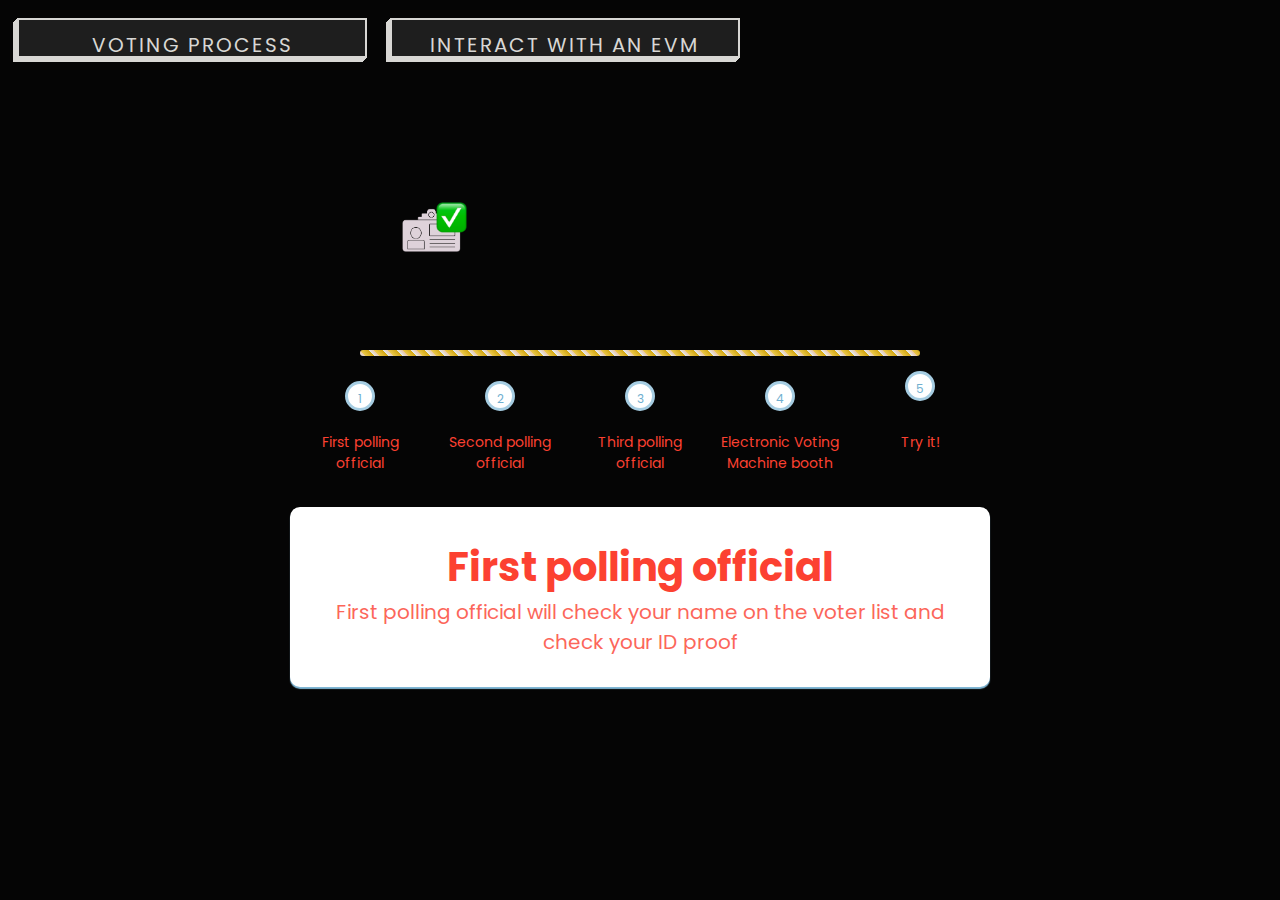
==== Dayofpoll/index.html @ e16137ed "fix css evm" ====
<!DOCTYPE html>
<html lang="en" >
<head>
  <meta charset="UTF-8">
  <title>Electronic machine</title>
  <meta name="viewport" content="width=device-width, initial-scale=1">
<link href="https://fonts.googleapis.com/css2?family=Poppins:ital,wght@0,100;0,200;0,300;0,400;0,500;0,600;0,700;0,800;0,900;1,100;1,200;1,300;1,400;1,500;1,600;1,700;1,800;1,900&display=swap" rel="stylesheet"><link rel="stylesheet" href="./style.css">

</head>

<body>

<div class="w3-bar w3-black">
  <button class="w3-bar-item w3-button" onclick="openCity('London')">Voting Process</button>
  <!-- <button class="w3-bar-item w3-button" onclick="openCity('Paris')">Step 2</button> -->
  <button class="w3-bar-item w3-button" onclick="openCity('Tokyo')">Interact with an EVM</button>
</div>

<div id="London" class="w3-container city">
    <div class='progress'>
      <div class='progress_inner'>
        <div class='progress_inner__step'>
          <label for='step-1'>First polling official</label>
        </div>
        <div class='progress_inner__step'>
          <label for='step-2'>Second polling official</label>
        </div>
        <div class='progress_inner__step'>
          <label for='step-3'>Third polling official</label>
        </div>
        <div class='progress_inner__step'>
          <label for='step-4'>Electronic Voting Machine booth</label>
        </div>
        <div class='progress_inner__step'>
          <label for='step-5'>Try it!</label>
        </div>
        <input checked='checked' id='step-1' name='step' type='radio'>
        <input id='step-2' name='step' type='radio'>
        <input id='step-3' name='step' type='radio'>
        <input id='step-4' name='step' type='radio'>
        <input id='step-5' name='step' type='radio'>
        <div class='progress_inner__bar'></div>
        <div class='progress_inner__bar--set'></div>
        <div class='progress_inner__tabs'>
          <div class='tab tab-0'>
            <h1>First polling official</h1>
            <p>First polling official will check your name on the voter list and check your ID proof</p>
          </div>
          <div class='tab tab-1'>
            <h1>Second polling official</h1>
            <p>Second polling official will ink your finger, give you a slip and take your signature on a register (Form 17A)</p>
          </div>
          <div class='tab tab-2'>
            <h1>Third polling official</h1>
            <p>You will have to deposit the slip at the third polling official and show your inked finger and then proceed to the polling booth</p>
          </div>
          <div class='tab tab-3'>
            <h1>Electronic Voting Machine booth</h1>
            <p>You can now record your vote on the Electronic Voting Machine by pressing the ballot button opposite the symbol of the candidate of your choice on the Electronic Voting Machine (EVM); You will hear a beep sound</p>
          </div>
          <div class='tab tab-4'>
            <h1>Try it!</h1>
            <p>Click on the intarct with the EVM button to see how the machine operates</p>
          </div>
        </div>
        <div class='progress_inner__status'>
          <div class='box_base'></div>
          <div class='box_string'></div>
          <div class='box_lid'></div>
          <div class='box_ribbon'></div>
          <div class='box_bow'>
            <div class='box_bow__left'></div>
            <div class='box_bow__right'></div>
          </div>
          <div class='box_item'></div>
          <div class='box_tag'></div>
        </div>
      </div>
    </div>
</div>

<!-- <div id="Paris" class="w3-container city" style="display:none">
  <div class="card">
    <p> Electronic voting is the standard means of conducting elections using Electronic Voting Machines (EVMs) in India.</p>
    <p class="card-footer">Electronic Voting Machine</p>
  </div>
  <img src="table.png" class="table"> 
</div> -->

<div id="Tokyo" class="w3-container city" style="display:none">
  <div class="card">
    <p>Tap any of the blue buttons to cast a vote for the candidate of your choice. Or you can select None of the above option (NOTA)</p>
    <p class="card-footer">Casting your Vote</p>
  </div>
<div class="machine">
      <img src="machine.svg" class="machine"> 
      <section id="radioContainer">
        <figure id="radioContainer_1" class="RadioSwatch">
          <figcaption>
            <i></i>
          </figcaption>
        </figure>
        <figure id="radioContainer_2" class="RadioSwatch">
          <figcaption>
            <i></i>
          </figcaption>
        </figure>
        <figure id="radioContainer_3" class="RadioSwatch">
          <figcaption>
            <i></i>
          </figcaption>
        </figure>
        <figure id="radioContainer_4" class="RadioSwatch">
          <figcaption>
            <i></i>
          </figcaption>
        </figure>
        <figure id="radioContainer_5" class="RadioSwatch">
          <figcaption>
            <i></i>
          </figcaption>
        </figure>
        <figure id="radioContainer_6" class="RadioSwatch">
          <figcaption>
            <i></i>
          </figcaption>
        </figure>
        <figure id="radioContainer_7" class="RadioSwatch">
          <figcaption>
            <i></i>
          </figcaption>
        </figure>
        <figure id="radioContainer_8" class="RadioSwatch">
          <figcaption>
            <i></i>
          </figcaption>
        </figure>
        <figure id="radioContainer_9" class="RadioSwatch">
          <figcaption>
            <i></i>
          </figcaption>
        </figure>
        <figure id="radioContainer_10" class="RadioSwatch">
          <figcaption>
            <i></i>
          </figcaption>
        </figure>
      </section>
      
    
    <section id="swatchContainer">
    
      <figure class="resizeSwatch1" >
        <button onclick="text1()" id="myButton" type="button"></button>
      </figure>
      <figure id="resizeSwatch2" class="resizeSwatch">
        <button onclick="text2()" id="myButton2" type="button"></button>
      </figure>
      <figure id="resizeSwatch3" class="resizeSwatch">
        <button onclick="text3()" id="myButton3" type="button"></button>
      </figure>
      <figure id="resizeSwatch4" class="resizeSwatch">
        <button onclick="text4()" id="myButton4" type="button"></button>
      </figure>
      <figure id="resizeSwatch5" class="resizeSwatch">
        <button onclick="text5()" id="myButton5" type="button"></button>
      </figure>
      <figure id="resizeSwatch6" class="resizeSwatch">
        <button onclick="text6()" id="myButton6" type="button"></button>
      </figure>
      <figure id="resizeSwatch7" class="resizeSwatch">
        <button onclick="text7()" id="myButton7" type="button"></button>
      </figure>
      <figure id="resizeSwatch8" class="resizeSwatch">
        <button onclick="text8()" id="myButton8" type="button"></button>
      </figure>
      <figure id="resizeSwatch9" class="resizeSwatch">
        <button onclick="text9()" id="myButton9" type="button"></button>
      </figure>
      <figure id="resizeSwatch10" class="resizeSwatch">
        <button onclick="text10()" id="myButton10" type="button"></button>
      </figure>
       </section> 
      </div>
<div>
  <div id="square1" class="square2"></div> 
  <img src="box.svg" class="box">
</div>





</div>


</body>
</html>


<script src='https://cdnjs.cloudflare.com/ajax/libs/jquery/3.2.1/jquery.min.js'></script>

<script> 

const resizeSwatch1 = document.querySelector('.resizeSwatch1')
const radioContainer1 = document.querySelector('#radioContainer_1')
const square1 = document.querySelector('#square')

resizeSwatch1.onclick = () =>{
  // radioContainer1.style.backgroundColor = 'red'
  radioContainer1.classList.add('red'),
  //square1.classList.add('green')
  //square1.innerHTML = "hello";
  radioContainer_2.classList.remove('red')
  radioContainer_3.classList.remove('red')
  radioContainer_4.classList.remove('red')
  radioContainer_5.classList.remove('red')
  radioContainer_6.classList.remove('red')
  radioContainer_7.classList.remove('red')
  radioContainer_8.classList.remove('red')
  radioContainer_9.classList.remove('red')
  radioContainer_10.classList.remove('red')
  
}

//repetition

resizeSwatch2.onclick = () =>{
  radioContainer_2.classList.add('red')
  radioContainer_1.classList.remove('red')
  radioContainer_3.classList.remove('red')
  radioContainer_4.classList.remove('red')
  radioContainer_5.classList.remove('red')
  radioContainer_6.classList.remove('red')
  radioContainer_7.classList.remove('red')
  radioContainer_8.classList.remove('red')
  radioContainer_9.classList.remove('red')
  radioContainer_10.classList.remove('red')
}

resizeSwatch3.onclick = () =>{
  radioContainer_3.classList.add('red')
  radioContainer_1.classList.remove('red')
  radioContainer_2.classList.remove('red')
  radioContainer_4.classList.remove('red')
  radioContainer_5.classList.remove('red')
  radioContainer_6.classList.remove('red')
  radioContainer_7.classList.remove('red')
  radioContainer_8.classList.remove('red')
  radioContainer_9.classList.remove('red')
  radioContainer_10.classList.remove('red')
}

resizeSwatch4.onclick = () =>{
  radioContainer_4.classList.add('red')
  radioContainer_1.classList.remove('red')
  radioContainer_2.classList.remove('red')
  radioContainer_3.classList.remove('red')
  radioContainer_5.classList.remove('red')
  radioContainer_6.classList.remove('red')
  radioContainer_7.classList.remove('red')
  radioContainer_8.classList.remove('red')
  radioContainer_9.classList.remove('red')
  radioContainer_10.classList.remove('red')
}

resizeSwatch5.onclick = () =>{
  radioContainer_5.classList.add('red')
  radioContainer_1.classList.remove('red')
  radioContainer_2.classList.remove('red')
  radioContainer_3.classList.remove('red')
  radioContainer_4.classList.remove('red')
  radioContainer_6.classList.remove('red')
  radioContainer_7.classList.remove('red')
  radioContainer_8.classList.remove('red')
  radioContainer_9.classList.remove('red')
  radioContainer_10.classList.remove('red')
}

resizeSwatch6.onclick = () =>{
  radioContainer_6.classList.add('red')
  radioContainer_1.classList.remove('red')
  radioContainer_2.classList.remove('red')
  radioContainer_3.classList.remove('red')
  radioContainer_4.classList.remove('red')
  radioContainer_5.classList.remove('red')
  radioContainer_7.classList.remove('red')
  radioContainer_8.classList.remove('red')
  radioContainer_9.classList.remove('red')
  radioContainer_10.classList.remove('red')
}

resizeSwatch7.onclick = () =>{
  radioContainer_7.classList.add('red')
  radioContainer_1.classList.remove('red')
  radioContainer_2.classList.remove('red')
  radioContainer_3.classList.remove('red')
  radioContainer_4.classList.remove('red')
  radioContainer_5.classList.remove('red')
  radioContainer_6.classList.remove('red')
  radioContainer_8.classList.remove('red')
  radioContainer_9.classList.remove('red')
  radioContainer_10.classList.remove('red')
}

resizeSwatch8.onclick = () =>{
  radioContainer_8.classList.add('red')
  radioContainer_1.classList.remove('red')
  radioContainer_2.classList.remove('red')
  radioContainer_3.classList.remove('red')
  radioContainer_4.classList.remove('red')
  radioContainer_5.classList.remove('red')
  radioContainer_6.classList.remove('red')
  radioContainer_7.classList.remove('red')
  radioContainer_9.classList.remove('red')
  radioContainer_10.classList.remove('red')
}

resizeSwatch9.onclick = () =>{
  radioContainer_9.classList.add('red')
  radioContainer_1.classList.remove('red')
  radioContainer_2.classList.remove('red')
  radioContainer_3.classList.remove('red')
  radioContainer_4.classList.remove('red')
  radioContainer_5.classList.remove('red')
  radioContainer_6.classList.remove('red')
  radioContainer_7.classList.remove('red')
  radioContainer_8.classList.remove('red')
  radioContainer_10.classList.remove('red')
}

resizeSwatch10.onclick = () =>{
  radioContainer_10.classList.add('red')
  radioContainer_1.classList.remove('red')
  radioContainer_2.classList.remove('red')
  radioContainer_3.classList.remove('red')
  radioContainer_4.classList.remove('red')
  radioContainer_5.classList.remove('red')
  radioContainer_6.classList.remove('red')
  radioContainer_7.classList.remove('red')
  radioContainer_8.classList.remove('red')
  radioContainer_9.classList.remove('red')
}


function text1() {
        document.getElementById("square1").innerHTML =
       // "<span style='font-size:40px'>AA ∑</span>";
       '<span class="inside">TOPNA ∑</span>';
    }

function text2() {
        document.getElementById("square1").innerHTML =
       // "<span style='font-size:40px'>AA ∑</span>";
       '<span class="inside">FARHEEN ∆</span>';
    }

function text3() {
        document.getElementById("square1").innerHTML =
       // "<span style='font-size:40px'>AA ∑</span>";
       '<span class="inside">JOSH Ω</span>';
    }

function text4() {
        document.getElementById("square1").innerHTML =
       // "<span style='font-size:40px'>AA ∑</span>";
       '<span class="inside">BHARATI ≈</span>';
    }

function text5() {
        document.getElementById("square1").innerHTML =
       // "<span style='font-size:40px'>AA ∑</span>";
       '<span class="inside">SURAJMAL ∫</span>';
    }

function text6() {
        document.getElementById("square1").innerHTML =
       // "<span style='font-size:40px'>AA ∑</span>";
       '<span class="inside">KOMA #</span>';
    }

function text7() {
        document.getElementById("square1").innerHTML =
       // "<span style='font-size:40px'>AA ∑</span>";
       '<span class="inside">AJAL ¢</span>';
    }

function text8() {
        document.getElementById("square1").innerHTML =
       // "<span style='font-size:40px'>AA ∑</span>";
       '<span class="inside">BREJA §</span>';
    }

function text9() {
        document.getElementById("square1").innerHTML =
       // "<span style='font-size:40px'>AA ∑</span>";
       '<span class="inside">KHIMJI ∞</span>';
    }

function text10() {
        document.getElementById("square1").innerHTML =
       // "<span style='font-size:40px'>AA ∑</span>";
       '<span class="inside">NOTA NOTA</span>';
    }


//document.getElementById('text').onclick = function text(){
//ctx.strokeStyle = "#589";
//ctx.font = "35px Arial";
// ctx.fillText("Hellow World !!!", 100, 100);}


//Tabs

function openCity(cityName) {
  var i;
  var x = document.getElementsByClassName("city");
  for (i = 0; i < x.length; i++) {
    x[i].style.display = "none";  
  }
  document.getElementById(cityName).style.display = "block";  
}

//beep sound audio 
var beep = new Audio(); // Create an audio object
    beep.src = 'beep.mp3'; // Set the source of the audio file

    document.getElementById('myButton').addEventListener('click', function() {
      beep.play(); // Play the audio file
    });

var beep = new Audio(); // Create an audio object
    beep.src = 'beep.mp3'; // Set the source of the audio file

    document.getElementById('myButton2').addEventListener('click', function() {
      beep.play(); // Play the audio file
    });

var beep = new Audio(); // Create an audio object
    beep.src = 'beep.mp3'; // Set the source of the audio file

    document.getElementById('myButton3').addEventListener('click', function() {
      beep.play(); // Play the audio file
    });

var beep = new Audio(); // Create an audio object
    beep.src = 'beep.mp3'; // Set the source of the audio file

    document.getElementById('myButton4').addEventListener('click', function() {
      beep.play(); // Play the audio file
    });

var beep = new Audio(); // Create an audio object
    beep.src = 'beep.mp3'; // Set the source of the audio file

    document.getElementById('myButton5').addEventListener('click', function() {
      beep.play(); // Play the audio file
    });

var beep = new Audio(); // Create an audio object
    beep.src = 'beep.mp3'; // Set the source of the audio file

    document.getElementById('myButton6').addEventListener('click', function() {
      beep.play(); // Play the audio file
    });

var beep = new Audio(); // Create an audio object
    beep.src = 'beep.mp3'; // Set the source of the audio file

    document.getElementById('myButton7').addEventListener('click', function() {
      beep.play(); // Play the audio file
    });
    
var beep = new Audio(); // Create an audio object
    beep.src = 'beep.mp3'; // Set the source of the audio file

    document.getElementById('myButton8').addEventListener('click', function() {
      beep.play(); // Play the audio file
    });

var beep = new Audio(); // Create an audio object
    beep.src = 'beep.mp3'; // Set the source of the audio file

    document.getElementById('myButton9').addEventListener('click', function() {
      beep.play(); // Play the audio file
    });

var beep = new Audio(); // Create an audio object
    beep.src = 'beep.mp3'; // Set the source of the audio file

    document.getElementById('myButton10').addEventListener('click', function() {
      beep.play(); // Play the audio file
    });

</script>
</html>
---- Dayofpoll/style.css ----
* {
    box-sizing: border-box;
  }
  
  *,
  *::before,
  *::after {
    font-family: "Poppins", sans-serif;
  }
  
  h2 {
    font-size: 1.5rem;
    font-family: 'Inter', sans-serif;
    font-weight: 400;
    margin-top: 3%;
    color: #ffffff; 
  }


html, body{
  background-color:#050505;
}

  /* body {
    display: flex;
    flex-direction: row;
    align-items: center;
    justify-content: center;
    width: 100%;
    height: 100vh;
    overflow: hidden;
    margin: 0;
    color: #224;
    background:
      url(bg.jpg)
      center / cover no-repeat fixed;
  } */
  
  #swatchContainer {
    position: relative;
    /*overflow: visible;*/
    display: flex;
    flex-direction: column;
    align-items: center;
    justify-content: center;
    /*background-color: #0C4093;
    background-image: radial-gradient(#000000 0.1px, #D7CCCA 0px);
    background-size: 15px 15px;
    background-attachment: fixed;
    background-position: center;*/
    height:361px;
    /* width: 60px; */
    margin-left: 591px;
    margin-top: -180px;
    /*max-width: calc(100% - 10px);
    max-height: calc(100% - 10px);*/
  }
  
  #swatchContainer::after {
    position: absolute;
    width: 99%;
    height: 40px;
    top: 0;
    background: #D7CCCA;
    z-index: -1;
    /*box-shadow: rgba(0, 0, 0, 0.35) 0px 5px 15px;*/
  }
  
  #swatchContainer,
  #swatchContainer::after,
  #swatchContainer * {
    border-radius: 35px;
  }
  
  .resizeSwatch, .resizeSwatch1 {
    display: flex;
    flex-direction: column;
    align-items: center;
    justify-content: center;
    resize: both;
   /* overflow: auto;*/
    width: 120px;
    height: 27px;
    min-width: 20px;
    min-height: 10px;
    max-height: 99%;
    /*background: #0C4093;*/
    background-size: 120%;
    background-position: center;
    margin: 4.5px;
    /*box-shadow: rgba(60, 64, 67, 0.3) 0px 1px 2px 0px,*/
    /*  rgba(60, 64, 67, 0.15) 0px 2px 6px 2px;*/
   /* border-top: 1px solid black;*/
   /* border-bottom: 1px solid black;*/
    transition: all 0.15s ease;
    background-color: #0C4093;
    width: 60px;
    height: 400px;
  }

  /*
  .resizeSwatch, .resizeSwatch1:hover {
    cursor: pointer;
    transform: translateY(-5px);
    transition: all 0.15s ease;
  }*/

  .resizeSwatch:active {
    transform: scale(0.97) translateY(0px);
  }
  
  .resizeSwatch figcaption:hover {
    background: rgba(0, 0, 0, 0.6);
    transition: all 0.15s ease;
  }
  
  .resizeSwatch figcaption i {
    font-size: 16pt;
    position: relative;
    font-style: normal;
    user-select: none;
    z-index: 1;
  }
  
  /*text-shadow: 0px 0px 8px #e40081;*/
  
  #radioContainer {
    position: relative;
    width: auto;
    height: auto;
    overflow: visible;
    display: flex;
    flex-direction: column;
    align-items: center;
    justify-content: center;
    background-color: #0C4093;
    background-image: radial-gradient(#000000 0.1px, #D7CCCA 0px);
    background-size: 15px 15px;
    background-attachment: fixed;
    background-position: center;
    /*max-width: calc(100% - 10px);
    max-height: calc(100% - 10px);*/
    margin-left: 465px;
    margin-top: -475px;
    height: 0px;
  }
  
  .RadioSwatch {
    display: flex;
    flex-direction: column;
    align-items: right;
    justify-content: center;
    resize: both;
    width: 3px;
    border-radius: 35px;
    height: -30px;
    min-width: 14px;
    min-height: 14px;
    max-height: 99%;
    background: #6D1B33;
    background-size: 120%;
    background-position: center;
    margin: 11px;
    box-shadow: rgba(60, 64, 67, 0.3) 0px 1px 2px 0px,
      rgba(60, 64, 67, 0.15) 0px 2px 6px 2px;
    border-top: 1px solid black;
    border-bottom: 1px solid black;
    transition: all 0.15s ease;
  }
  
  button {
    background-color: #0C4093;
    width: 75px;
    height: 400px;
  }

  .w3-bar-item {
    background-color: rgb(30, 30, 30);
    font-size: 1rem;
    color: #D8D7D4;
    margin: 9px;
    text-transform: uppercase;
    letter-spacing: 0.1em;
    text-decoration: none;
    transition: color 200ms ease-out, box-shadow 150ms ease-out, transform 200ms ease-out;
    box-shadow: -1px 1px currentcolor, -2px 2px currentcolor, -3px 3px currentcolor, -4px 4px currentcolor;
    display: inline-block;
    padding: 0.5em 1em;
    border: 2px solid currentcolor;
    width: 350px;
    height: 40px;
    margin-top: 10px;
  
  }

  .w3-bar-item:hover, .cta-btn:focus {
    color: #FCF2F0;
    box-shadow: -1px 1px currentcolor, -2px 2px currentcolor, -3px 3px currentcolor, -4px 4px currentcolor, -5px 5px currentcolor, -6px 6px currentcolor;
    transform: translatey(-2px);
  }
  .w3-bar-item:active {
    box-shadow: -1px 1px 0 0 currentcolor;
    transform: translatey(0px);
  }

  .red{
    /* background-color: red; */
    background-color: var(--glow-color);
  box-shadow: 0 0 0.2em 0.05em var(--glow-color);
  transition: opacity 100ms linear;
  }

  :root {
    --glow-color: rgb(249, 22, 22);
  }

  .machine{ 
    height: 770px;
    width: 650px;
    margin-left: 148px;
    margin-top: -145px;
  }

   /* Responsive layout - machine*/
@media (max-width: 800px) {
  .table { 
  margin-left: 0%;
  height: 70%;
  margin-top: 20px;
    }
  }

  .box{
    margin-left:822px;
    margin-top:-192px;
  }

  /* .square {
    position: relative;
    height: 110px;
    width: 90px;
    margin-left: 1160px;
    margin-top: -342px;
    background-color: #DED2DA;
    border-radius: 5px;
  } */

  .inside { 
    position: relative;
  font-size:-21px;
  margin-left: 5px;
  max-width: 5px; }

  .square2 {
    position: relative;
    height: 110px;
    width: 90px;
    margin-top: -693px;
    margin-left: 1064px;
    background-color: #DED2DA;
    border-radius: 3px;
  }

  /*cards*/

  :root {
    font-size: 20px;
    box-sizing: inherit;
  }
  
  *,
  *:before,
  *:after {
    box-sizing: inherit;
  }
  
  p {
    margin: 0;
  }
  
  p:not(:last-child) {
    margin-bottom: 1.5em;
  }

  .card {
    font: 14px Inter, sans-serif;
    max-width: 300px;
    min-height: 200px;
    display: flex;
    flex-direction: column;
    justify-content: space-between;
    max-width: 500px;
    /*height: 300px;*/
    width: 252px;
    margin-left: 80px;
    margin-top: 80px;
    padding: 35px;
    border: 1px solid rgba(255, 255, 255, .25);
    border-radius: 20px;
    background-color: rgba(255, 255, 255, 0.45);
    box-shadow: 0 0 10px 1px rgba(0, 0, 0, 0.25);
  
    backdrop-filter: blur(15px);
  }
  
  .card-footer {
    font-size: 0.65em;
    color: #446;
  }

  /* process */

  .progress_inner #step-1:checked + input + input + input + input + div + div + div + div > .box_string {
    top: -43px;
    left: 62px;
    opacity: 1;
  }

  .progress_inner #step-1:checked + input + input + input + input + div + div + div + div > .box_base, body .progress_inner #step-3:checked + input + input + div + div + div + div > .box_base, body .progress_inner #step-2:checked + input + input + input + div + div + div + div > .box_base {
    top: 50%;
    left: 0px;
    opacity: 1;
  }


  .progress_inner #step-1:checked + input + input + input + input + div + div + div + div > .box_item, body .progress_inner #step-5:checked + div + div + div + div > .box_item, body .progress_inner #step-4:checked + input + div + div + div + div > .box_item, body .progress_inner #step-3:checked + input + input + div + div + div + div > .box_item, body .progress_inner #step-2:checked + input + input + input + div + div + div + div > .box_item {
    top: -30px;
    left: 0px;
    opacity: 0;
  }

  .progress_inner #step-2:checked + input + input + input + div + div + div + div > .box_lid, body .progress_inner #step-5:checked + div + div + div + div > .box_lid, body .progress_inner #step-4:checked + input + div + div + div + div > .box_lid {
    top: -20px;
    left: 0px;
    opacity: 0;
  }
  
  .progress_inner #step-3:checked + input + input + div + div + div + div > .box_lid {
    top: -62px;
    left: 63px;
    opacity: 1;
  }

  /* .progress_inner #step-2:checked + input + input + input + div + div + div + div > .box_item, body .progress_inner #step-5:checked + div + div + div + div > .box_item, body .progress_inner #step-4:checked + input + div + div + div + div > .box_item {
    top: -10px;
    left: 0px;
    opacity: 1;
  }
  
  .progress_inner #step-3:checked + input + input + div + div + div + div > .box_item, body .progress_inner #step-5:checked + div + div + div + div > .box_item, body .progress_inner #step-4:checked + input + div + div + div + div > .box_item {
    top: -40px;
    left: -40px;
    opacity: 1;
  } */
  body .progress_inner #step-2:checked + input + input + input + div + div + div + div > .box_item {
    top: -38px;
    left: 56px;
    opacity: 1;
}


  .progress_inner #step-3:checked + input + input + div + div + div + div > .box_bow, body .progress_inner #step-5:checked + div + div + div + div > .box_bow, body .progress_inner #step-4:checked + input + div + div + div + div > .box_bow {
    top: 0px;
    left: 0px;
    opacity: 0;
  }
  
  .progress_inner #step-4:checked + input + div + div + div + div > .box_ribbon {
    top: 50%;
    left: 0px;
    opacity: 1;
  }

  .progress_inner #step-2:checked + input + input + div + div + div + div > .box_ribbon {
    top: 70%;
    left: 0px;
    opacity: 0;
  }

  .progress_inner #step-1:checked + input + div + div + div + div > .box_bow {
    top: -10px;
    left: 0px;
    opacity: 1;
  }
  
  .progress_inner #step-5:checked + div + div + div + div > .box_tag {
    top: 10px;
    left: 20px;
    opacity: 1;
  }
  
  * {
    box-sizing: border-box;
  }
  
  .progress_inner__status .box_string, body .progress_inner__status .box_tag, body .progress_inner__status .box_bow__right, body .progress_inner__status .box_bow__left, body .progress_inner__status .box_bow, body .progress_inner__status .box_ribbon, body .progress_inner__status .box_item, body .progress_inner__status .box_base, body .progress_inner, body .progress_inner__step:before {
    position: absolute;
    left: 0;
    right: 0;
    top: 50%;
    transform: translateY(-50%);
    margin: auto;
  }
  
  .progress_inner__bar--set, body .progress_inner__bar {
    height: 6px;
    left: 10%;
    background: repeating-linear-gradient(45deg, #e4ecf0, #ebc5a2 4px, #ebc94c 4px, #d2a512 10px);
    transition: width 800ms cubic-bezier(0.915, 0.015, 0.3, 1.005);
    border-radius: 6px;
    width: 0;
    position: relative;
    z-index: -1;
  }
  
  .progress_inner__step:before {
    width: 30px;
    height: 30px;
    color: #70afd0;
    background: white;
    line-height: 30px;
    border: 3px solid #a6cde2;
    font-size: 12px;
    top: 3px;
    border-radius: 100%;
    transition: all 0.4s;
    cursor: pointer;
    pointer-events: none;
  }
  
  .progress_inner__step {
    width: 20%;
    font-size: 14px;
    padding: 0 10px;
    transition: all 0.4s;
    float: left;
    text-align: center;
    position: relative;
  }
  
  .progress_inner__step label {
    padding-top: 50px;
    top: 32px;
    display: block;
    position: relative;
    cursor: pointer;
  }
  
  .progress_inner__step:hover {
    color: white;
  }

  .progress_inner__step:hover:before {
    color: white;
    background: #FC4131;
  }
  
  body {
    color: #FC4131;
  }
  .progress_inner {
    height: 200px;
    width: 700px;
  }
  .progress_inner #step-5:checked + div {
    width: 80%;
  }
  .progress_inner #step-5:checked + div + div + div > .tab:nth-of-type(5) {
    opacity: 1;
    top: 0;
  }
  .progress_inner #step-5:checked + div + div + div + div {
    right: 10%;
  }
  .progress_inner #step-4:checked + input + div {
    width: 60%;
  }
  .progress_inner #step-4:checked + input + div + div + div > .tab:nth-of-type(4) {
    opacity: 1;
    top: 0;
  }
  .progress_inner #step-4:checked + input + div + div + div + div {
    right: 30%;
  }
  .progress_inner #step-3:checked + input + input + div {
    width: 40%;
  }
  .progress_inner #step-3:checked + input + input + div + div + div > .tab:nth-of-type(3) {
    opacity: 1;
    top: 0;
  }
  .progress_inner #step-3:checked + input + input + div + div + div + div {
    right: 50%;
  }
  .progress_inner #step-2:checked + input + input + input + div {
    width: 20%;
  }
  .progress_inner #step-2:checked + input + input + input + div + div + div > .tab:nth-of-type(2) {
    opacity: 1;
    top: 0;
  }
  .progress_inner #step-2:checked + input + input + input + div + div + div + div {
    right: 70%;
  }
  .progress_inner #step-1:checked + input + input + input + input + div {
    width: 0%;
  }
  .progress_inner #step-1:checked + input + input + input + input + div + div + div > .tab:nth-of-type(1) {
    opacity: 1;
    top: 0;
  }
  .progress_inner #step-1:checked + input + input + input + input + div + div + div + div {
    right: 90%;
  }
  .progress_inner__step:nth-of-type(1):before {
    content: "1";
  }
  .progress_inner__step:nth-of-type(2):before {
    content: "2";
  }
  .progress_inner__step:nth-of-type(3):before {
    content: "3";
  }
  .progress_inner__step:nth-of-type(4):before {
    content: "4";
  }
  .progress_inner__step:nth-of-type(5):before {
    content: "5";
  }
  .progress_inner__bar--set {
    width: 80%;
    top: -6px;
    position: relative;
    z-index: -2;
  }
  .progress_inner__tabs .tab {
    opacity: 0;
    position: absolute;
    top: 40px;
    text-align: center;
    margin-top: 157px;
    box-shadow: 0px 2px 1px #80b7d5;
    padding: 30px;
    background: white;
    border-radius: 10px;
    transition: all 0.2s;
  }
  .progress_inner__tabs .tab h1 {
    margin: 0;
  }
  .progress_inner__tabs .tab p {
    font-weight: 400;
    opacity: 0.8;
  }
  .progress_inner__status {
    width: 40px;
    height: 40px;
    top: -80px;
    transition: right 800ms cubic-bezier(0.915, 0.015, 0.3, 1.005);
    transform: translateX(50%);
    position: absolute;
  }
  .progress_inner__status div {
    opacity: 0;
    transition: all 600ms cubic-bezier(0.915, 0.015, 0.3, 1.005);
    transition-delay: 300ms;
  }
  .progress_inner__status div {
    position: absolute;
  }
  .progress_inner__status .box_base {
    /* background: repeating-linear-gradient(45deg, #986c5d, #986c5d 2px, #775144 2px, #775144 4px); */
    background: url(People.png)
    center / cover no-repeat fixed; 
    width: 116px;
    height: 163px;
    z-index: 1;
    border-radius: 1px;
  }
  .progress_inner__status .box_lid {
    background: url(slip.png)
    center / cover no-repeat fixed; 
    width: 62px;
    height: 39.333333333300004px;
    /* background: #775144; */
    z-index: 2;
    border-radius: 1px;
    top: 0;
  }
  .progress_inner__status .box_item {
    width: 59px;
    height: 43px;
    background: url(ink.png)
    center / cover no-repeat fixed; 
    z-index: 2;
    border-radius: 4px;
    transform: rotate(45deg);
  }

  .progress_inner__status .box_ribbon {
    width: 179px;
    height:155.333333px;
    background: url(table.png)
    center / cover no-repeat fixed;
    z-index: 4;
    border-radius: 1px;
  }
  /* .progress_inner__status .box_bow__right, body .progress_inner__status .box_bow__left {
    width: 6px;
    height: 10px;
    background: #be0c21;
    position: absolute;
    z-index: 3;
    opacity: 1;
    border-radius: 1px;
  } */
  .progress_inner__status .box_bow {
    width: 6px;
    height: 10px;
    top: -6px;
    z-index: 1;
    transition-delay: 500ms;
    background: url(proof.png)
    center / cover no-repeat fixed;
  }
  /* .progress_inner__status .box_bow__left {
    left: 6px;
    transform: rotate(45deg);
    
  }
  .progress_inner__status .box_bow__right {
    left: -4px;
    transform: rotate(-45deg);
  } */
  .progress_inner__status .box_tag {
    width: 130px;
    height: 150px;
    background: url(evm.png)
    center / cover no-repeat fixed;
    z-index: 4;
    transform: rotate(-10deg) translateX(-40px) translateY(0px);
    border-radius: 2px;
    transition-delay: 500ms;
  }
  .progress_inner__status .box_string {
    width: 65px;
    height: 50px;
    background: url(proof.png)
    center / cover no-repeat fixed;
    z-index: 2;
    /* transform: rotate(-39deg) translateX(-22px) translateY(-12px); */
  }
  .progress_inner input[type=radio] {
    display: none;
  }

  /* Tokyo */
  #Tokyo{
    background:
      url(bg.jpg)
      center / cover no-repeat fixed; 
      flex-direction: row;
      align-items: center;
      justify-content: center;
       width: 100%; 
      height: 100vh; 
      overflow: hidden;
      margin: 0; 
      color: #224;
      }
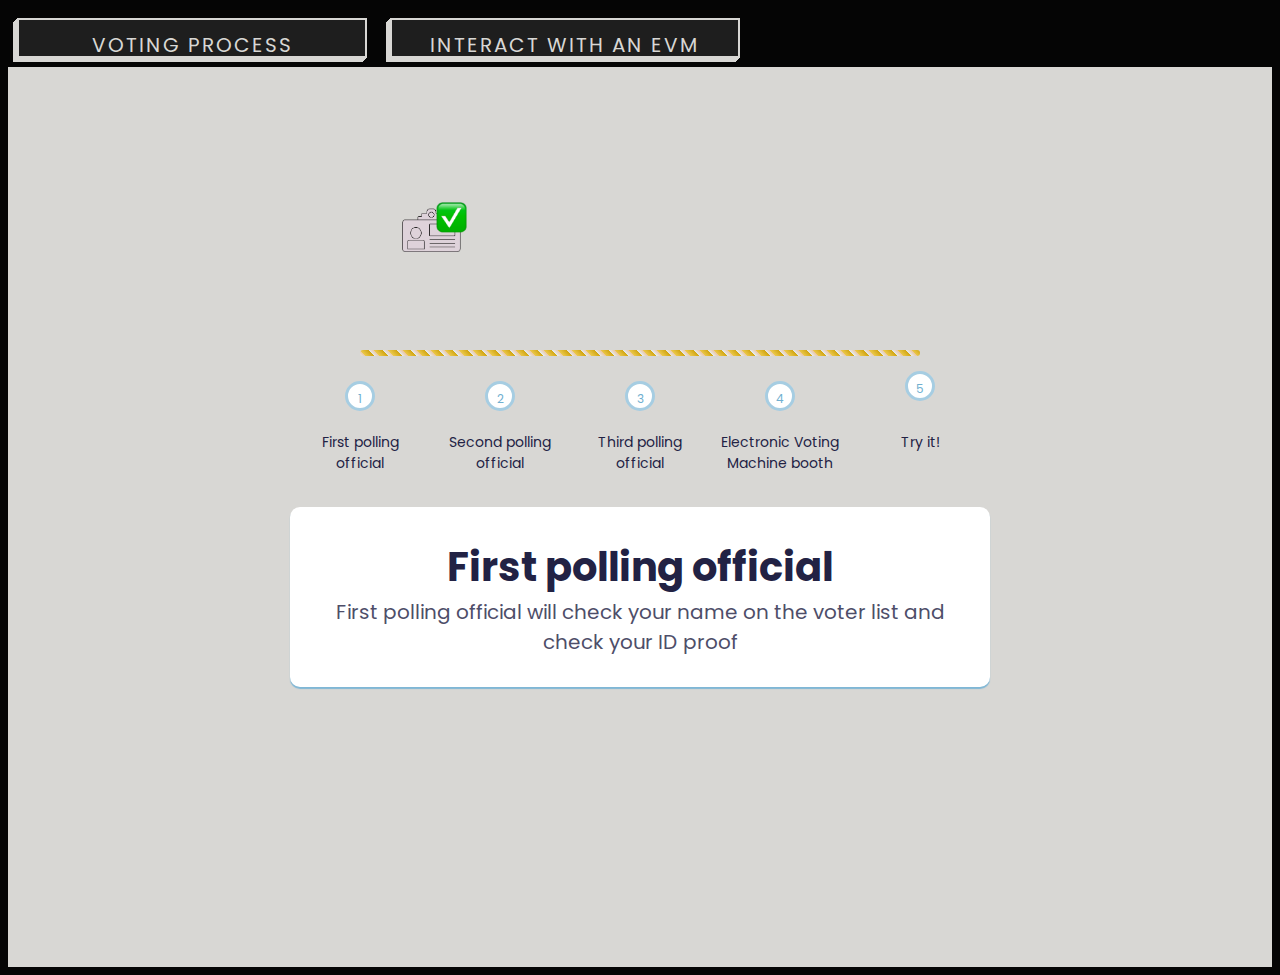
==== commit 18b8f1e1: "style sheet change" ====
--- a/Dayofpoll/index.html
+++ b/Dayofpoll/index.html
@@ -60,7 +60,7 @@
           </div>
           <div class='tab tab-4'>
             <h1>Try it!</h1>
-            <p>Click on the intarct with the EVM button to see how the machine operates</p>
+            <p>Click on the interact with the EVM button to see how the Electronic Voting Machine operates</p>
           </div>
         </div>
         <div class='progress_inner__status'>
--- a/Dayofpoll/style.css
+++ b/Dayofpoll/style.css
@@ -232,7 +232,7 @@
   }
 
   .box{
-    margin-left:822px;
+    margin-left:828px;
     margin-top:-192px;
   }
 
@@ -670,6 +670,19 @@
       color: #224;
       }
 
+      #London{
+        background: #D8D7D4; 
+          /* display: flex; */
+          flex-direction: row;
+          align-items: center;
+          justify-content: center;
+          width: 100%;
+          height: 100vh;
+          overflow: hidden;
+          margin: 0;
+          color: #224;
+          }
+
   
 
      
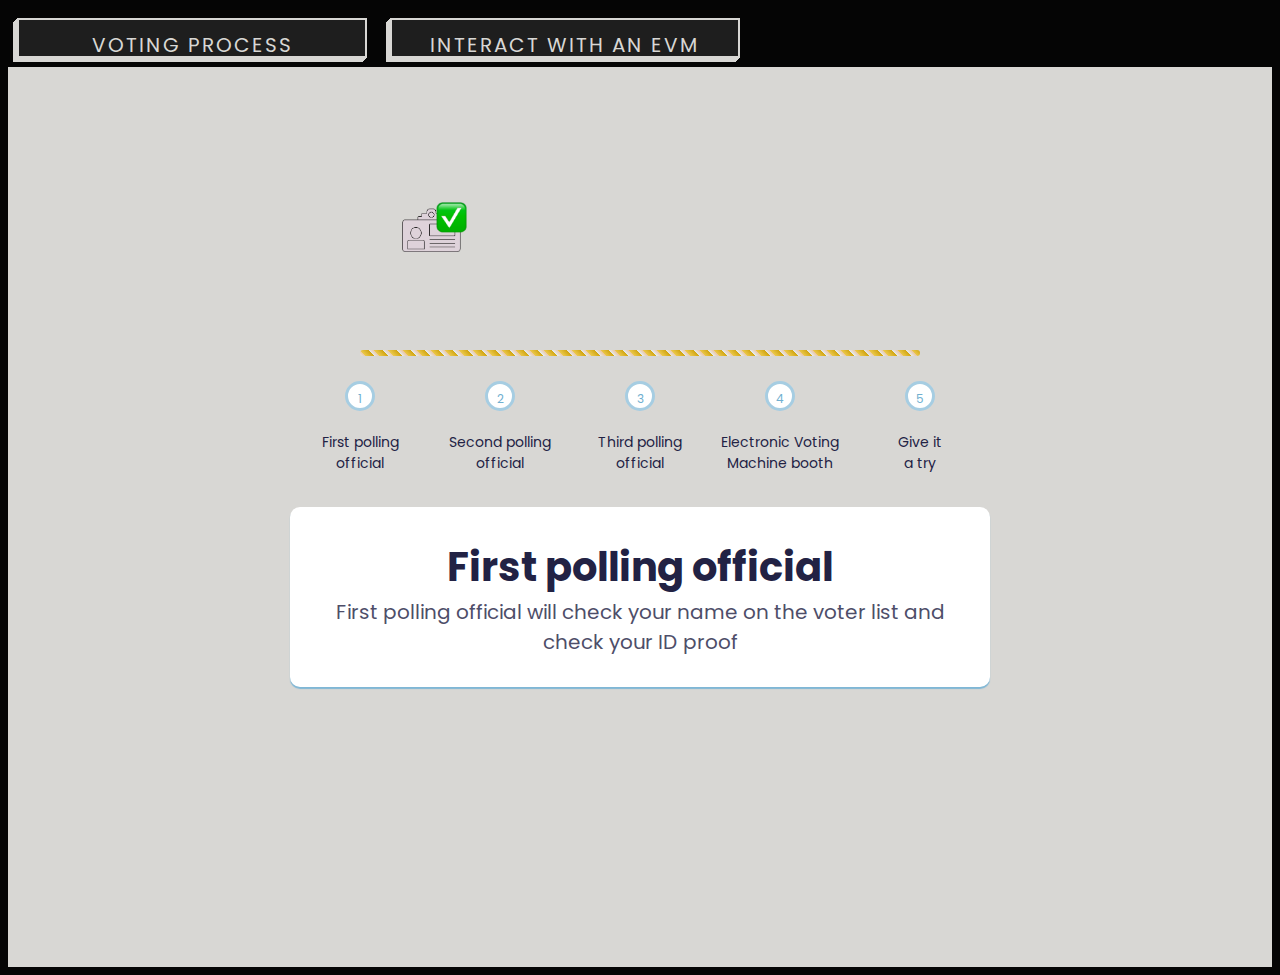
==== commit d1a98f77: "res4" ====
--- a/Dayofpoll/index.html
+++ b/Dayofpoll/index.html
@@ -32,7 +32,7 @@
           <label for='step-4'>Electronic Voting Machine booth</label>
         </div>
         <div class='progress_inner__step'>
-          <label for='step-5'>Try it!</label>
+          <label for='step-5'>Give it <br> a try</label>
         </div>
         <input checked='checked' id='step-1' name='step' type='radio'>
         <input id='step-2' name='step' type='radio'>
@@ -89,7 +89,7 @@
 
 <div id="Tokyo" class="w3-container city" style="display:none">
   <div class="card">
-    <p>Tap any of the blue buttons to cast a vote for the candidate of your choice. Or you can select None of the above option (NOTA)</p>
+    <p>Tap any of the blue buttons to cast a vote for the candidate of your choice. Or you can select None of the above option (NOTA) >></p>
     <p class="card-footer">Casting your Vote</p>
   </div>
 <div class="machine">
--- a/Dayofpoll/style.css
+++ b/Dayofpoll/style.css
@@ -215,44 +215,49 @@
     --glow-color: rgb(249, 22, 22);
   }
 
-  .machine{ 
+.machine{ 
     height: 770px;
     width: 650px;
     margin-left: 148px;
     margin-top: -145px;
   }
 
-   /* Responsive layout - machine*/
+/* Responsive layout - machine*/
 @media (max-width: 800px) {
-  .table { 
-  margin-left: 0%;
-  height: 70%;
-  margin-top: 20px;
+  .machine { 
+  margin-left: 149px;
+  margin-top: -144px;
     }
   }
 
-  .box{
-    margin-left:828px;
-    margin-top:-192px;
-  }
-
-  /* .square {
-    position: relative;
-    height: 110px;
-    width: 90px;
-    margin-left: 1160px;
-    margin-top: -342px;
-    background-color: #DED2DA;
-    border-radius: 5px;
-  } */
-
-  .inside { 
+/* Responsive layout - machine*/
+  @media (max-width: 800px) {
+      .radioContainer { 
+      margin-left: 65px;
+      margin-top: -475px;
+        }
+      }
+
+.box{
+    margin-left:827px;
+    margin-top:-194px;
+  }
+
+ /* Responsive layout - machine*/
+@media (max-width: 800px) {
+  .box { 
+  margin-left: 830px;
+  margin-top: -195px;
+    }
+  }
+
+.inside { 
     position: relative;
   font-size:-21px;
   margin-left: 5px;
   max-width: 5px; }
 
-  .square2 {
+.square2 {
     position: relative;
     height: 110px;
     width: 90px;
@@ -261,6 +266,16 @@
     background-color: #DED2DA;
     border-radius: 3px;
   }
+
+/* Responsive layout - machine*/
+@media (max-width: 800px) {
+  .square2 { 
+  position: relative;
+  margin-left: 1066px;
+  margin-top: -654px;
+    }
+  }
+
 
   /*cards*/
 
@@ -308,6 +323,8 @@
     font-size: 0.65em;
     color: #446;
   }
+  
+
 
   /* process */
 
@@ -606,15 +623,7 @@
     z-index: 4;
     border-radius: 1px;
   }
-  /* .progress_inner__status .box_bow__right, body .progress_inner__status .box_bow__left {
-    width: 6px;
-    height: 10px;
-    background: #be0c21;
-    position: absolute;
-    z-index: 3;
-    opacity: 1;
-    border-radius: 1px;
-  } */
+
   .progress_inner__status .box_bow {
     width: 6px;
     height: 10px;
@@ -624,15 +633,7 @@
     background: url(proof.png)
     center / cover no-repeat fixed;
   }
-  /* .progress_inner__status .box_bow__left {
-    left: 6px;
-    transform: rotate(45deg);
-    
-  }
-  .progress_inner__status .box_bow__right {
-    left: -4px;
-    transform: rotate(-45deg);
-  } */
+
   .progress_inner__status .box_tag {
     width: 130px;
     height: 150px;
@@ -660,28 +661,58 @@
     background:
       url(bg.jpg)
       center / cover no-repeat fixed; 
-      flex-direction: row;
-      align-items: center;
-      justify-content: center;
-       width: 100%; 
+      width: 100%; 
       height: 100vh; 
       overflow: hidden;
       margin: 0; 
       color: #224;
       }
 
-      #London{
-        background: #D8D7D4; 
-          /* display: flex; */
-          flex-direction: row;
-          align-items: center;
-          justify-content: center;
-          width: 100%;
-          height: 100vh;
-          overflow: hidden;
-          margin: 0;
-          color: #224;
-          }
+  @media (max-width: 800px) {
+  #Tokyo { 
+    width: 1425px; 
+    height: 180vh;
+    }
+  }
+
+  #London{
+      background: #D8D7D4; 
+      width: 100%;
+      height: 100vh;
+      /* overflow: hidden; */
+      margin: 0;
+      color: #224;
+      }
+
+  @media (max-width: 800px) {
+  #London { 
+    width: 400px; 
+    height: 166vh;
+    }
+  }
+
+  @media (max-width: 800px) {
+    .progress_inner { 
+      top: 70%;
+      margin-left: 20px;
+      width: 350px; 
+      align-items: center;
+      }
+    }
+
+  @media (max-width: 800px) {
+    .progress_inner__step { 
+      margin-top: 316px;
+      margin-left: 20px;
+      }
+    }
+
+  @media (max-width: 800px) {
+    .progress_inner__tabs .tab { 
+      margin-top: 12px;
+      margin-left: 45px;
+      }
+    }
 
   
 
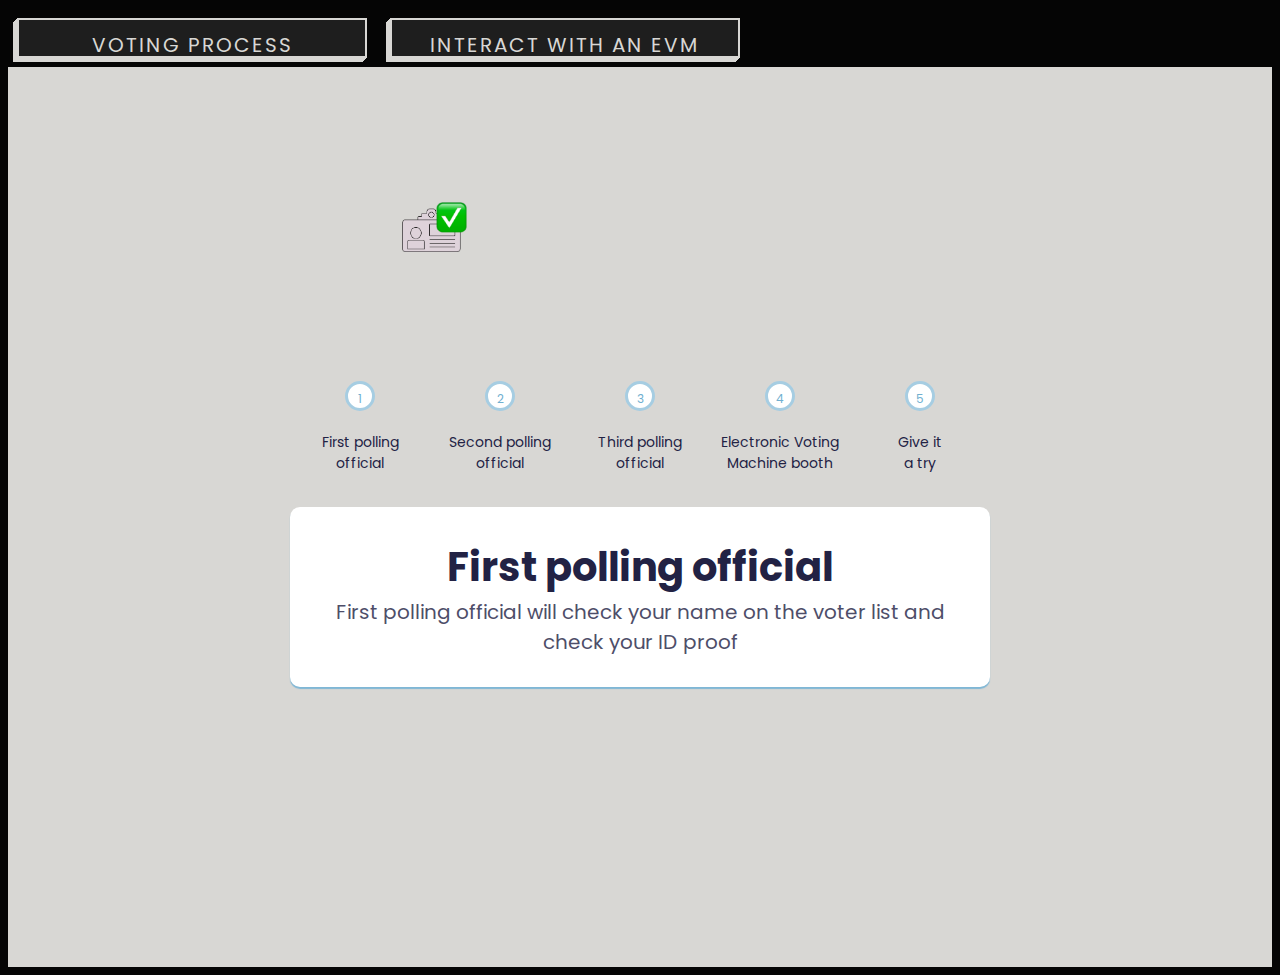
==== commit 07a3caac: "second page responsive fix" ====
--- a/Dayofpoll/index.html
+++ b/Dayofpoll/index.html
@@ -2,8 +2,8 @@
 <html lang="en" >
 <head>
   <meta charset="UTF-8">
+  <meta name="viewport" content="width=device-width, initial-scale=1">
   <title>Electronic machine</title>
-  <meta name="viewport" content="width=device-width, initial-scale=1">
 <link href="https://fonts.googleapis.com/css2?family=Poppins:ital,wght@0,100;0,200;0,300;0,400;0,500;0,600;0,700;0,800;0,900;1,100;1,200;1,300;1,400;1,500;1,600;1,700;1,800;1,900&display=swap" rel="stylesheet"><link rel="stylesheet" href="./style.css">
 
 </head>
@@ -33,7 +33,28 @@
         </div>
         <div class='progress_inner__step'>
           <label for='step-5'>Give it <br> a try</label>
-        </div>
+        </div> 
+        
+
+        <!-- <div class='mobile'>
+          <div class='progress_inner__step'>
+            <label for='step-1'></label>
+          </div>
+          <div class='progress_inner__step'>
+            <label for='step-2'></label>
+          </div>
+          <div class='progress_inner__step'>
+            <label for='step-3'></label>
+          </div>
+          <div class='progress_inner__step'>
+            <label for='step-4'></label>
+          </div>
+          <div class='progress_inner__step'>
+            <label for='step-5'></label>
+        </div> -->
+
+
+
         <input checked='checked' id='step-1' name='step' type='radio'>
         <input id='step-2' name='step' type='radio'>
         <input id='step-3' name='step' type='radio'>
@@ -77,6 +98,22 @@
         </div>
       </div>
     </div>
+    
+    <!-- <div class='mobile'>
+      <label for='step-1'>First polling official</label>
+    </div>
+    <div class='progress_inner__step'>
+      <label for='step-2'>Second polling official</label>
+    </div>
+    <div class='progress_inner__step'>
+      <label for='step-3'>Third polling official</label>
+    </div>
+    <div class='progress_inner__step'>
+      <label for='step-4'>Electronic Voting Machine booth</label>
+    </div>
+    <div class='progress_inner__step'>
+      <label for='step-5'>Give it <br> a try</label>
+    </div> -->
 </div>
 
 <!-- <div id="Paris" class="w3-container city" style="display:none">
--- a/Dayofpoll/style.css
+++ b/Dayofpoll/style.css
@@ -204,6 +204,14 @@
     transform: translatey(0px);
   }
 
+  /* Responsive layout - machine*/
+  @media (max-width: 800px) {
+  .w3-bar-item { 
+  position: sticky;
+    }
+  }
+  
+
   .red{
     /* background-color: red; */
     background-color: var(--glow-color);
@@ -545,12 +553,12 @@
   .progress_inner__step:nth-of-type(5):before {
     content: "5";
   }
-  .progress_inner__bar--set {
+  /* .progress_inner__bar--set {
     width: 80%;
     top: -6px;
     position: relative;
     z-index: -2;
-  }
+  } */
   .progress_inner__tabs .tab {
     opacity: 0;
     position: absolute;
@@ -687,7 +695,7 @@
   @media (max-width: 800px) {
   #London { 
     width: 400px; 
-    height: 166vh;
+    height: 220vh;
     }
   }
 
@@ -695,25 +703,40 @@
     .progress_inner { 
       top: 70%;
       margin-left: 20px;
-      width: 350px; 
+      width: 380px; 
       align-items: center;
       }
     }
 
   @media (max-width: 800px) {
     .progress_inner__step { 
-      margin-top: 316px;
+      margin-top: 101px;
       margin-left: 20px;
+      margin:14px;
       }
     }
 
   @media (max-width: 800px) {
     .progress_inner__tabs .tab { 
-      margin-top: 12px;
-      margin-left: 45px;
+      margin-top: 561px;
+      margin-left: -9px;
       }
     }
 
+  @media (max-width: 800px) {
+      .progress_inner__bar  { 
+        margin-top: 414px;
+        }
+      }
+
+  @media (max-width: 800px) {
+    .progress_inner__status  { 
+      top: 417px;
+      }
+    }
+  
+
+      
   
 
      
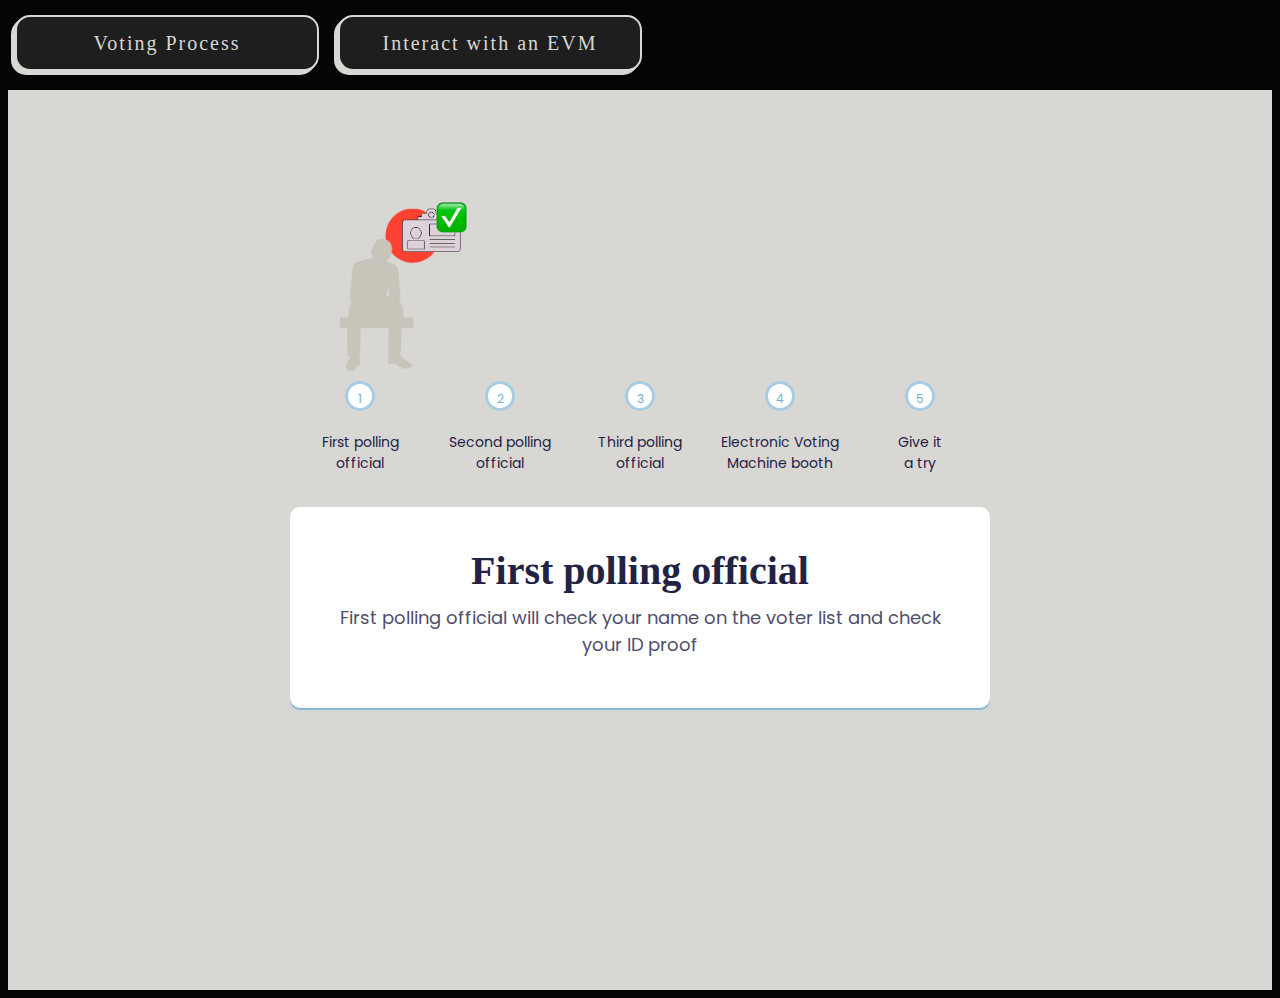
==== commit beacf855: "css edit" ====
--- a/Dayofpoll/index.html
+++ b/Dayofpoll/index.html
@@ -5,6 +5,7 @@
   <meta name="viewport" content="width=device-width, initial-scale=1">
   <title>Electronic machine</title>
 <link href="https://fonts.googleapis.com/css2?family=Poppins:ital,wght@0,100;0,200;0,300;0,400;0,500;0,600;0,700;0,800;0,900;1,100;1,200;1,300;1,400;1,500;1,600;1,700;1,800;1,900&display=swap" rel="stylesheet"><link rel="stylesheet" href="./style.css">
+<link href="https://api.fontshare.com/v2/css?f[]=literata@301,400,500,501,401,300&display=swap" rel="stylesheet">
 
 </head>
 
@@ -20,42 +21,22 @@
     <div class='progress'>
       <div class='progress_inner'>
         <div class='progress_inner__step'>
-          <label for='step-1'>First polling official</label>
+          <label for='step-1'><span class="blue">First polling official</span></label>
         </div>
         <div class='progress_inner__step'>
-          <label for='step-2'>Second polling official</label>
+          <label for='step-2'><span class="blue">Second polling official</span></label>
         </div>
         <div class='progress_inner__step'>
-          <label for='step-3'>Third polling official</label>
+          <label for='step-3'><span class="blue">Third polling official</span></label>
         </div>
         <div class='progress_inner__step'>
-          <label for='step-4'>Electronic Voting Machine booth</label>
+          <label for='step-4'><span class="blue">Electronic Voting Machine booth</span></label>
         </div>
         <div class='progress_inner__step'>
-          <label for='step-5'>Give it <br> a try</label>
+          <label for='step-5'><span class="blue">Give it <br> a try</span></label>
         </div> 
         
-
-        <!-- <div class='mobile'>
-          <div class='progress_inner__step'>
-            <label for='step-1'></label>
-          </div>
-          <div class='progress_inner__step'>
-            <label for='step-2'></label>
-          </div>
-          <div class='progress_inner__step'>
-            <label for='step-3'></label>
-          </div>
-          <div class='progress_inner__step'>
-            <label for='step-4'></label>
-          </div>
-          <div class='progress_inner__step'>
-            <label for='step-5'></label>
-        </div> -->
-
-
-
-        <input checked='checked' id='step-1' name='step' type='radio'>
+       <input checked='checked' id='step-1' name='step' type='radio'>
         <input id='step-2' name='step' type='radio'>
         <input id='step-3' name='step' type='radio'>
         <input id='step-4' name='step' type='radio'>
@@ -81,7 +62,7 @@
           </div>
           <div class='tab tab-4'>
             <h1>Try it!</h1>
-            <p>Click on the interact with the EVM button to see how the Electronic Voting Machine operates</p>
+            <p>Click on the interact with an EVM button to see how the Electronic Voting Machine operates</p>
           </div>
         </div>
         <div class='progress_inner__status'>
@@ -97,23 +78,7 @@
           <div class='box_tag'></div>
         </div>
       </div>
-    </div>
-    
-    <!-- <div class='mobile'>
-      <label for='step-1'>First polling official</label>
-    </div>
-    <div class='progress_inner__step'>
-      <label for='step-2'>Second polling official</label>
-    </div>
-    <div class='progress_inner__step'>
-      <label for='step-3'>Third polling official</label>
-    </div>
-    <div class='progress_inner__step'>
-      <label for='step-4'>Electronic Voting Machine booth</label>
-    </div>
-    <div class='progress_inner__step'>
-      <label for='step-5'>Give it <br> a try</label>
-    </div> -->
+    </div>    
 </div>
 
 <!-- <div id="Paris" class="w3-container city" style="display:none">
--- a/Dayofpoll/style.css
+++ b/Dayofpoll/style.css
@@ -177,10 +177,10 @@
 
   .w3-bar-item {
     background-color: rgb(30, 30, 30);
+    font-family: 'Literata', serif;
     font-size: 1rem;
     color: #D8D7D4;
-    margin: 9px;
-    text-transform: uppercase;
+    margin: 7px;
     letter-spacing: 0.1em;
     text-decoration: none;
     transition: color 200ms ease-out, box-shadow 150ms ease-out, transform 200ms ease-out;
@@ -188,9 +188,12 @@
     display: inline-block;
     padding: 0.5em 1em;
     border: 2px solid currentcolor;
-    width: 350px;
-    height: 40px;
-    margin-top: 10px;
+    width: 304px;
+    height: 56px;
+    margin-top: 7px;
+    margin-bottom: 19px;
+    border-radius: 15px;
+    align-items: center;
   
   }
 
@@ -208,6 +211,9 @@
   @media (max-width: 800px) {
   .w3-bar-item { 
   position: sticky;
+  margin: 48px;
+  margin-top: -2px;
+  margin-bottom: 19px;
     }
   }
   
@@ -411,7 +417,7 @@
   
   .progress_inner #step-5:checked + div + div + div + div > .box_tag {
     top: 10px;
-    left: 20px;
+    left: -39px;
     opacity: 1;
   }
   
@@ -453,6 +459,16 @@
     cursor: pointer;
     pointer-events: none;
   }
+
+  @media (max-width: 800px) {
+    .progress_inner__step:before
+    { 
+      width: 40px;
+    height: 40px;
+    font-size: 35px;
+    text-align: center;
+      }
+    }
   
   .progress_inner__step {
     width: 20%;
@@ -463,7 +479,13 @@
     text-align: center;
     position: relative;
   }
-  
+  @media (max-width: 800px) {
+    .progress_inner__step  { 
+      top: 271px;
+      left:5px;
+      }
+    }
+
   .progress_inner__step label {
     padding-top: 50px;
     top: 32px;
@@ -567,16 +589,19 @@
     margin-top: 157px;
     box-shadow: 0px 2px 1px #80b7d5;
     padding: 30px;
+    padding-bottom: 50px;
     background: white;
     border-radius: 10px;
     transition: all 0.2s;
   }
   .progress_inner__tabs .tab h1 {
-    margin: 0;
+    margin: 10px;
+    font-family: 'Literata', serif;
   }
   .progress_inner__tabs .tab p {
     font-weight: 400;
     opacity: 0.8;
+    font-size: 18px;
   }
   .progress_inner__status {
     width: 40px;
@@ -596,7 +621,7 @@
   }
   .progress_inner__status .box_base {
     /* background: repeating-linear-gradient(45deg, #986c5d, #986c5d 2px, #775144 2px, #775144 4px); */
-    background: url(People.png)
+    background: url(people.png)
     center / cover no-repeat fixed; 
     width: 116px;
     height: 163px;
@@ -679,7 +704,8 @@
   @media (max-width: 800px) {
   #Tokyo { 
     width: 1425px; 
-    height: 180vh;
+    height: 166vh;
+    overflow: hidden;
     }
   }
 
@@ -687,7 +713,7 @@
       background: #D8D7D4; 
       width: 100%;
       height: 100vh;
-      /* overflow: hidden; */
+      overflow: hidden; 
       margin: 0;
       color: #224;
       }
@@ -695,7 +721,8 @@
   @media (max-width: 800px) {
   #London { 
     width: 400px; 
-    height: 220vh;
+    height: 184vh;
+    overflow: hidden;
     }
   }
 
@@ -708,36 +735,35 @@
       }
     }
 
-  @media (max-width: 800px) {
-    .progress_inner__step { 
-      margin-top: 101px;
-      margin-left: 20px;
-      margin:14px;
-      }
-    }
-
-  @media (max-width: 800px) {
+  @media(max-width: 800px) {
     .progress_inner__tabs .tab { 
-      margin-top: 561px;
-      margin-left: -9px;
+      margin-top: 328px;
+      margin-left: 29px;
       }
     }
 
   @media (max-width: 800px) {
       .progress_inner__bar  { 
-        margin-top: 414px;
+        margin-top: 186px;
         }
       }
 
   @media (max-width: 800px) {
     .progress_inner__status  { 
-      top: 417px;
-      }
-    }
-  
-
-      
-  
+      top: 161px;
+      }
+    }
+
+  @media (max-width: 800px) {
+      .blue { 
+        display: none;
+        }
+      } 
+
+
+  
+  
+     
 
      
           